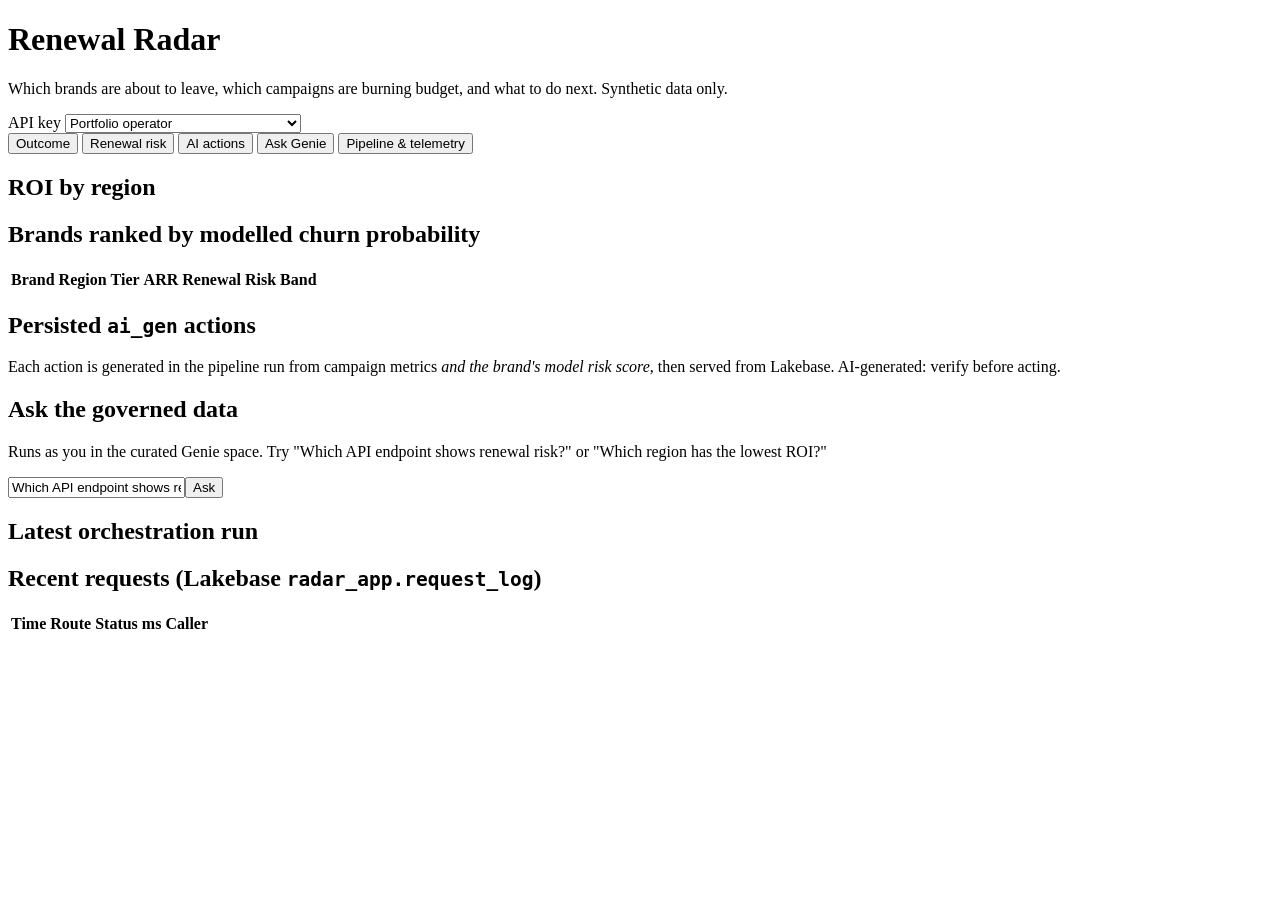
==== app/radar/static/index.html @ 97207378 "Traackr Renewal Radar: original rebuild with model-driven renewal risk, bottom-up value and row-leve" ====
<!doctype html>
<html lang="en">
<head>
<meta charset="utf-8">
<meta name="viewport" content="width=device-width, initial-scale=1">
<title>Traackr Renewal Radar</title>
<link rel="stylesheet" href="/static/radar.css">
</head>
<body>
<header>
  <div>
    <h1>Renewal Radar</h1>
    <p class="sub">Which brands are about to leave, which campaigns are burning budget, and what to do next. Synthetic data only.</p>
  </div>
  <label class="key">API key
    <select id="key">
      <option value="rr_demo_portfolio">Portfolio operator</option>
      <option value="rr_demo_brand_0000">Brand: Aster Lane (ACC-0000)</option>
      <option value="rr_demo_brand_0001">Brand: Brindle Athletics (ACC-0001)</option>
    </select>
  </label>
</header>

<nav id="tabs">
  <button data-tab="outcome" class="on">Outcome</button>
  <button data-tab="risk">Renewal risk</button>
  <button data-tab="actions">AI actions</button>
  <button data-tab="genie">Ask Genie</button>
  <button data-tab="pipeline">Pipeline &amp; telemetry</button>
</nav>

<main>
  <section id="outcome" class="pane on">
    <div class="cards" id="cards"><div class="skeleton"></div><div class="skeleton"></div><div class="skeleton"></div></div>
    <h2>ROI by region</h2>
    <div id="region" class="bars"></div>
    <p class="note" id="valuenote"></p>
  </section>

  <section id="risk" class="pane">
    <h2 id="risktitle">Brands ranked by modelled churn probability</h2>
    <table id="risktable"><thead><tr><th>Brand</th><th>Region</th><th>Tier</th><th class="n">ARR</th><th class="n">Renewal</th><th class="n">Risk</th><th>Band</th></tr></thead><tbody></tbody></table>
  </section>

  <section id="actions" class="pane">
    <h2>Persisted <code>ai_gen</code> actions</h2>
    <p class="note">Each action is generated in the pipeline run from campaign metrics <em>and the brand's model risk score</em>, then served from Lakebase. AI-generated: verify before acting.</p>
    <div id="actionlist"></div>
  </section>

  <section id="genie" class="pane">
    <h2>Ask the governed data</h2>
    <p class="note">Runs as you in the curated Genie space. Try "Which API endpoint shows renewal risk?" or "Which region has the lowest ROI?"</p>
    <div class="ask"><input id="q" placeholder="Ask a question..." value="Which API endpoint shows renewal risk?"><button id="askbtn">Ask</button></div>
    <div id="answer"></div>
  </section>

  <section id="pipeline" class="pane">
    <h2>Latest orchestration run</h2>
    <div id="run"></div>
    <h2>Recent requests (Lakebase <code>radar_app.request_log</code>)</h2>
    <table id="reqs"><thead><tr><th>Time</th><th>Route</th><th class="n">Status</th><th class="n">ms</th><th>Caller</th></tr></thead><tbody></tbody></table>
  </section>
</main>
<script src="/static/radar.js"></script>
</body>
</html>
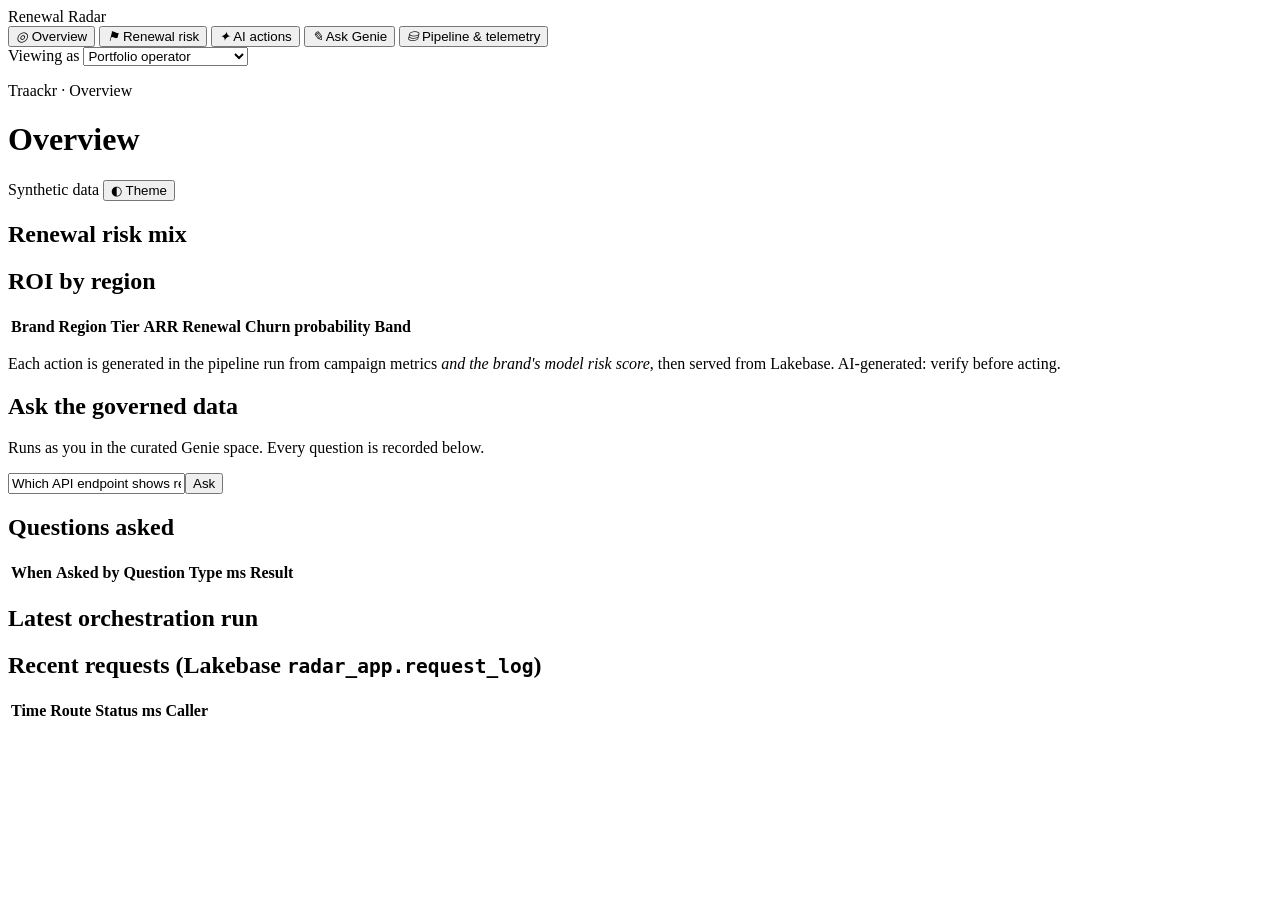
==== commit c7d4abaf: "Track every Genie question (asker, answer, failures) and redesign UI as an admin console Co-authored" ====
--- a/app/radar/static/index.html
+++ b/app/radar/static/index.html
@@ -1,67 +1,83 @@
 <!doctype html>
-<html lang="en">
+<html lang="en" data-theme="light">
 <head>
 <meta charset="utf-8">
 <meta name="viewport" content="width=device-width, initial-scale=1">
-<title>Traackr Renewal Radar</title>
+<title>Renewal Radar</title>
 <link rel="stylesheet" href="/static/radar.css">
 </head>
 <body>
-<header>
-  <div>
-    <h1>Renewal Radar</h1>
-    <p class="sub">Which brands are about to leave, which campaigns are burning budget, and what to do next. Synthetic data only.</p>
-  </div>
-  <label class="key">API key
+<aside class="side">
+  <div class="logo"><span class="dot"></span> Renewal Radar</div>
+  <nav id="tabs">
+    <button data-tab="outcome" class="on"><i>◎</i> Overview</button>
+    <button data-tab="risk"><i>⚑</i> Renewal risk</button>
+    <button data-tab="actions"><i>✦</i> AI actions</button>
+    <button data-tab="genie"><i>✎</i> Ask Genie</button>
+    <button data-tab="pipeline"><i>⛁</i> Pipeline &amp; telemetry</button>
+  </nav>
+  <div class="role">
+    <label for="key">Viewing as</label>
     <select id="key">
       <option value="rr_demo_portfolio">Portfolio operator</option>
-      <option value="rr_demo_brand_0000">Brand: Aster Lane (ACC-0000)</option>
-      <option value="rr_demo_brand_0001">Brand: Brindle Athletics (ACC-0001)</option>
+      <option value="rr_demo_brand_0000">Brand · Aster Lane</option>
+      <option value="rr_demo_brand_0001">Brand · Brindle Athletics</option>
     </select>
-  </label>
-</header>
+    <p class="hint" id="rolehint"></p>
+  </div>
+</aside>
 
-<nav id="tabs">
-  <button data-tab="outcome" class="on">Outcome</button>
-  <button data-tab="risk">Renewal risk</button>
-  <button data-tab="actions">AI actions</button>
-  <button data-tab="genie">Ask Genie</button>
-  <button data-tab="pipeline">Pipeline &amp; telemetry</button>
-</nav>
+<div class="shell">
+  <header class="top">
+    <div>
+      <div class="crumb">Traackr · <span id="crumb">Overview</span></div>
+      <h1 id="title">Overview</h1>
+    </div>
+    <div class="top-right">
+      <span class="tag live">Synthetic data</span>
+      <button id="theme" class="ghost" aria-label="Toggle light and dark theme">◐ Theme</button>
+    </div>
+  </header>
 
-<main>
-  <section id="outcome" class="pane on">
-    <div class="cards" id="cards"><div class="skeleton"></div><div class="skeleton"></div><div class="skeleton"></div></div>
-    <h2>ROI by region</h2>
-    <div id="region" class="bars"></div>
-    <p class="note" id="valuenote"></p>
-  </section>
+  <main>
+    <section id="outcome" class="pane on">
+      <div class="cards" id="cards"><div class="skeleton"></div><div class="skeleton"></div><div class="skeleton"></div></div>
+      <div class="grid2">
+        <div class="panel"><h2>Renewal risk mix</h2><div id="mix" class="mix"></div><div id="mixlegend" class="legend"></div></div>
+        <div class="panel"><h2>ROI by region</h2><div id="region" class="bars"></div></div>
+      </div>
+      <p class="note" id="valuenote"></p>
+    </section>
 
-  <section id="risk" class="pane">
-    <h2 id="risktitle">Brands ranked by modelled churn probability</h2>
-    <table id="risktable"><thead><tr><th>Brand</th><th>Region</th><th>Tier</th><th class="n">ARR</th><th class="n">Renewal</th><th class="n">Risk</th><th>Band</th></tr></thead><tbody></tbody></table>
-  </section>
+    <section id="risk" class="pane">
+      <div class="panel flush"><table id="risktable"><thead><tr><th>Brand</th><th>Region</th><th>Tier</th><th class="n">ARR</th><th class="n">Renewal</th><th class="n">Churn probability</th><th>Band</th></tr></thead><tbody></tbody></table></div>
+    </section>
 
-  <section id="actions" class="pane">
-    <h2>Persisted <code>ai_gen</code> actions</h2>
-    <p class="note">Each action is generated in the pipeline run from campaign metrics <em>and the brand's model risk score</em>, then served from Lakebase. AI-generated: verify before acting.</p>
-    <div id="actionlist"></div>
-  </section>
+    <section id="actions" class="pane">
+      <p class="note">Each action is generated in the pipeline run from campaign metrics <em>and the brand's model risk score</em>, then served from Lakebase. AI-generated: verify before acting.</p>
+      <div id="actionlist"></div>
+    </section>
 
-  <section id="genie" class="pane">
-    <h2>Ask the governed data</h2>
-    <p class="note">Runs as you in the curated Genie space. Try "Which API endpoint shows renewal risk?" or "Which region has the lowest ROI?"</p>
-    <div class="ask"><input id="q" placeholder="Ask a question..." value="Which API endpoint shows renewal risk?"><button id="askbtn">Ask</button></div>
-    <div id="answer"></div>
-  </section>
+    <section id="genie" class="pane">
+      <div class="panel">
+        <h2>Ask the governed data</h2>
+        <p class="note">Runs as you in the curated Genie space. Every question is recorded below.</p>
+        <div class="ask"><input id="q" placeholder="Ask a question..." value="Which API endpoint shows renewal risk?"><button id="askbtn" class="primary">Ask</button></div>
+        <div id="answer"></div>
+      </div>
+      <div class="panel flush">
+        <h2 class="pad">Questions asked <span class="note" id="histcount"></span></h2>
+        <table id="history"><thead><tr><th>When</th><th>Asked by</th><th>Question</th><th>Type</th><th class="n">ms</th><th>Result</th></tr></thead><tbody></tbody></table>
+      </div>
+    </section>
 
-  <section id="pipeline" class="pane">
-    <h2>Latest orchestration run</h2>
-    <div id="run"></div>
-    <h2>Recent requests (Lakebase <code>radar_app.request_log</code>)</h2>
-    <table id="reqs"><thead><tr><th>Time</th><th>Route</th><th class="n">Status</th><th class="n">ms</th><th>Caller</th></tr></thead><tbody></tbody></table>
-  </section>
-</main>
+    <section id="pipeline" class="pane">
+      <div class="panel"><h2>Latest orchestration run</h2><div id="run"></div></div>
+      <div class="panel flush"><h2 class="pad">Recent requests <span class="note">(Lakebase <code>radar_app.request_log</code>)</span></h2>
+        <table id="reqs"><thead><tr><th>Time</th><th>Route</th><th class="n">Status</th><th class="n">ms</th><th>Caller</th></tr></thead><tbody></tbody></table></div>
+    </section>
+  </main>
+</div>
 <script src="/static/radar.js"></script>
 </body>
 </html>
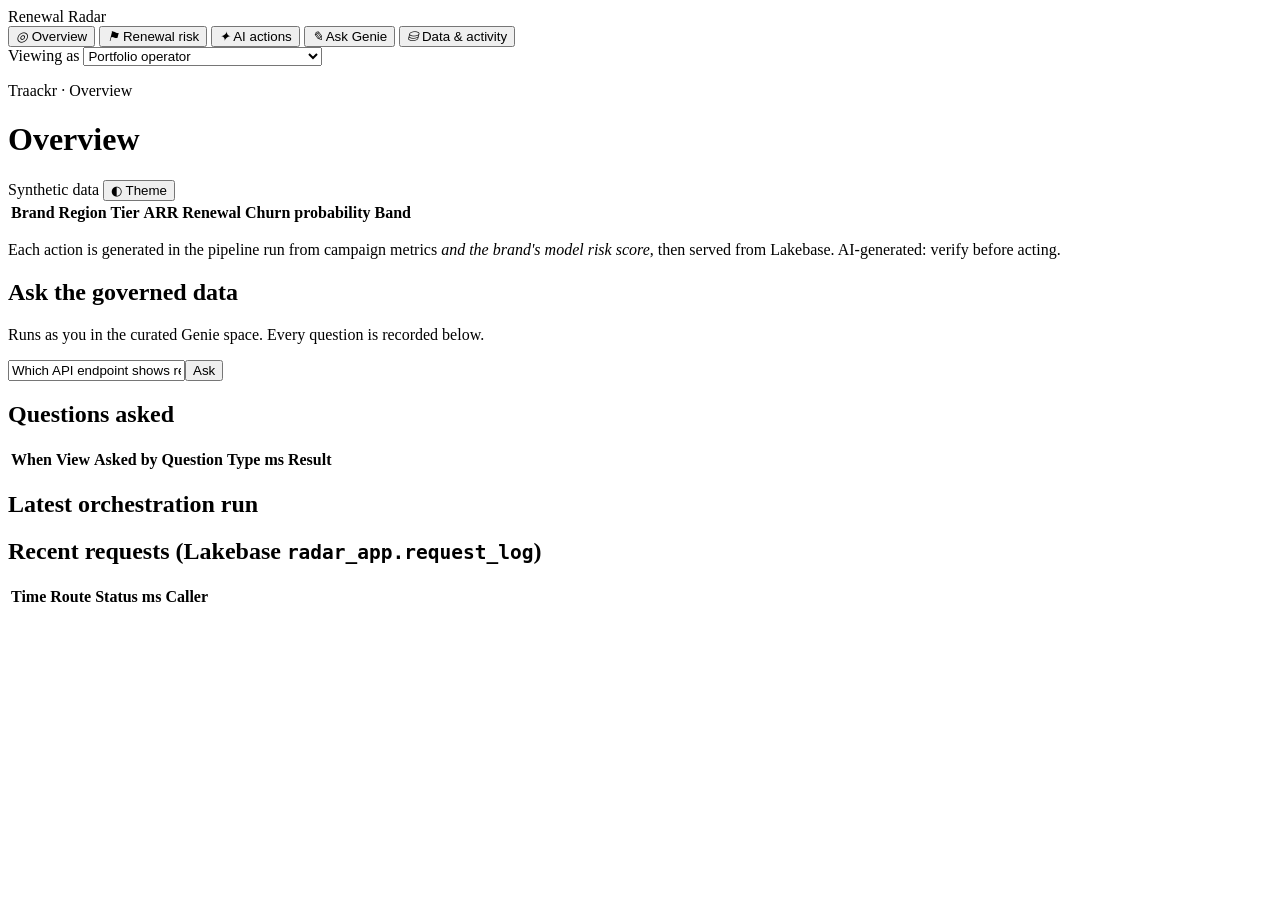
==== commit 70cbc335: "Make brand view a full experience: per-view overview metrics, per-view Genie log, brand data/activit" ====
--- a/app/radar/static/index.html
+++ b/app/radar/static/index.html
@@ -14,14 +14,15 @@
     <button data-tab="risk"><i>⚑</i> Renewal risk</button>
     <button data-tab="actions"><i>✦</i> AI actions</button>
     <button data-tab="genie"><i>✎</i> Ask Genie</button>
-    <button data-tab="pipeline"><i>⛁</i> Pipeline &amp; telemetry</button>
+    <button data-tab="pipeline"><i>⛁</i> Data &amp; activity</button>
   </nav>
   <div class="role">
     <label for="key">Viewing as</label>
     <select id="key">
       <option value="rr_demo_portfolio">Portfolio operator</option>
-      <option value="rr_demo_brand_0000">Brand · Aster Lane</option>
-      <option value="rr_demo_brand_0001">Brand · Brindle Athletics</option>
+      <option value="rr_demo_brand_0000">Brand · Aster Lane (low risk)</option>
+      <option value="rr_demo_brand_0118">Brand · Saffron Beauty (high risk)</option>
+      <option value="rr_demo_brand_0094">Brand · Orchard Beauty (95% churn)</option>
     </select>
     <p class="hint" id="rolehint"></p>
   </div>
@@ -40,14 +41,7 @@
   </header>
 
   <main>
-    <section id="outcome" class="pane on">
-      <div class="cards" id="cards"><div class="skeleton"></div><div class="skeleton"></div><div class="skeleton"></div></div>
-      <div class="grid2">
-        <div class="panel"><h2>Renewal risk mix</h2><div id="mix" class="mix"></div><div id="mixlegend" class="legend"></div></div>
-        <div class="panel"><h2>ROI by region</h2><div id="region" class="bars"></div></div>
-      </div>
-      <p class="note" id="valuenote"></p>
-    </section>
+    <section id="outcome" class="pane on"><div id="ov"><div class="cards"><div class="skeleton"></div><div class="skeleton"></div><div class="skeleton"></div><div class="skeleton"></div></div></div></section>
 
     <section id="risk" class="pane">
       <div class="panel flush"><table id="risktable"><thead><tr><th>Brand</th><th>Region</th><th>Tier</th><th class="n">ARR</th><th class="n">Renewal</th><th class="n">Churn probability</th><th>Band</th></tr></thead><tbody></tbody></table></div>
@@ -65,15 +59,15 @@
         <div class="ask"><input id="q" placeholder="Ask a question..." value="Which API endpoint shows renewal risk?"><button id="askbtn" class="primary">Ask</button></div>
         <div id="answer"></div>
       </div>
-      <div class="panel flush">
+      <div class="panel flush" id="histpanel">
         <h2 class="pad">Questions asked <span class="note" id="histcount"></span></h2>
-        <table id="history"><thead><tr><th>When</th><th>Asked by</th><th>Question</th><th>Type</th><th class="n">ms</th><th>Result</th></tr></thead><tbody></tbody></table>
+        <table id="history"><thead><tr><th>When</th><th class="viewcol">View</th><th>Asked by</th><th>Question</th><th>Type</th><th class="n">ms</th><th>Result</th></tr></thead><tbody></tbody></table>
       </div>
     </section>
 
     <section id="pipeline" class="pane">
-      <div class="panel"><h2>Latest orchestration run</h2><div id="run"></div></div>
-      <div class="panel flush"><h2 class="pad">Recent requests <span class="note">(Lakebase <code>radar_app.request_log</code>)</span></h2>
+      <div class="panel"><h2 id="runtitle">Latest orchestration run</h2><div id="run"></div></div>
+      <div class="panel flush"><h2 class="pad"><span id="reqtitle">Recent requests</span> <span class="note">(Lakebase <code>radar_app.request_log</code>)</span></h2>
         <table id="reqs"><thead><tr><th>Time</th><th>Route</th><th class="n">Status</th><th class="n">ms</th><th>Caller</th></tr></thead><tbody></tbody></table></div>
     </section>
   </main>
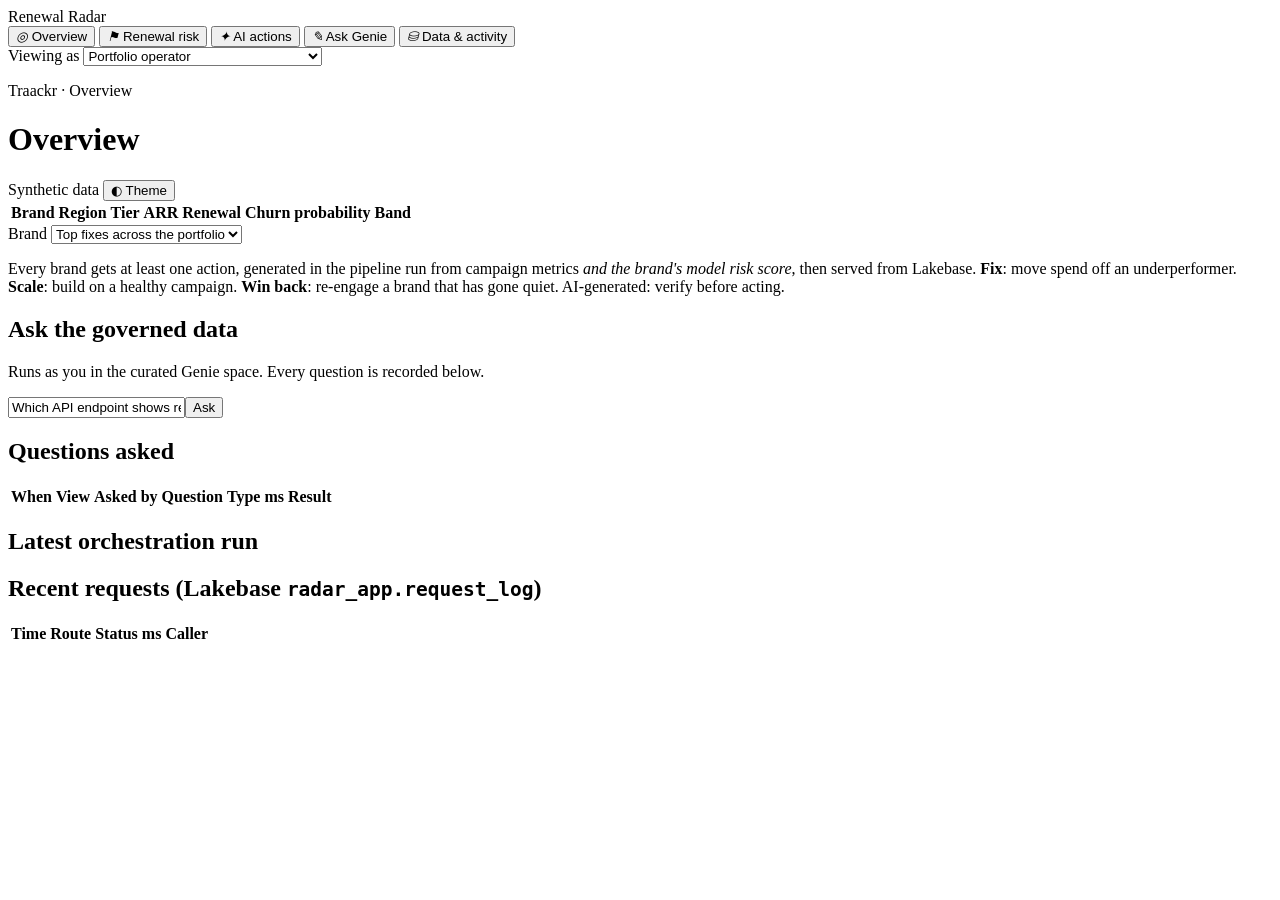
==== commit 4ff35d95: "AI actions for every brand (fix/scale/win back); hide Data & activity from brand views Co-authored-b" ====
--- a/app/radar/static/index.html
+++ b/app/radar/static/index.html
@@ -48,7 +48,9 @@
     </section>
 
     <section id="actions" class="pane">
-      <p class="note">Each action is generated in the pipeline run from campaign metrics <em>and the brand's model risk score</em>, then served from Lakebase. AI-generated: verify before acting.</p>
+      <div class="toolbar"><label id="actbrandwrap" for="actbrand">Brand <select id="actbrand"><option value="">Top fixes across the portfolio</option></select></label>
+        <span class="note" id="actsummary"></span></div>
+      <p class="note">Every brand gets at least one action, generated in the pipeline run from campaign metrics <em>and the brand's model risk score</em>, then served from Lakebase. <b>Fix</b>: move spend off an underperformer. <b>Scale</b>: build on a healthy campaign. <b>Win back</b>: re-engage a brand that has gone quiet. AI-generated: verify before acting.</p>
       <div id="actionlist"></div>
     </section>
 
